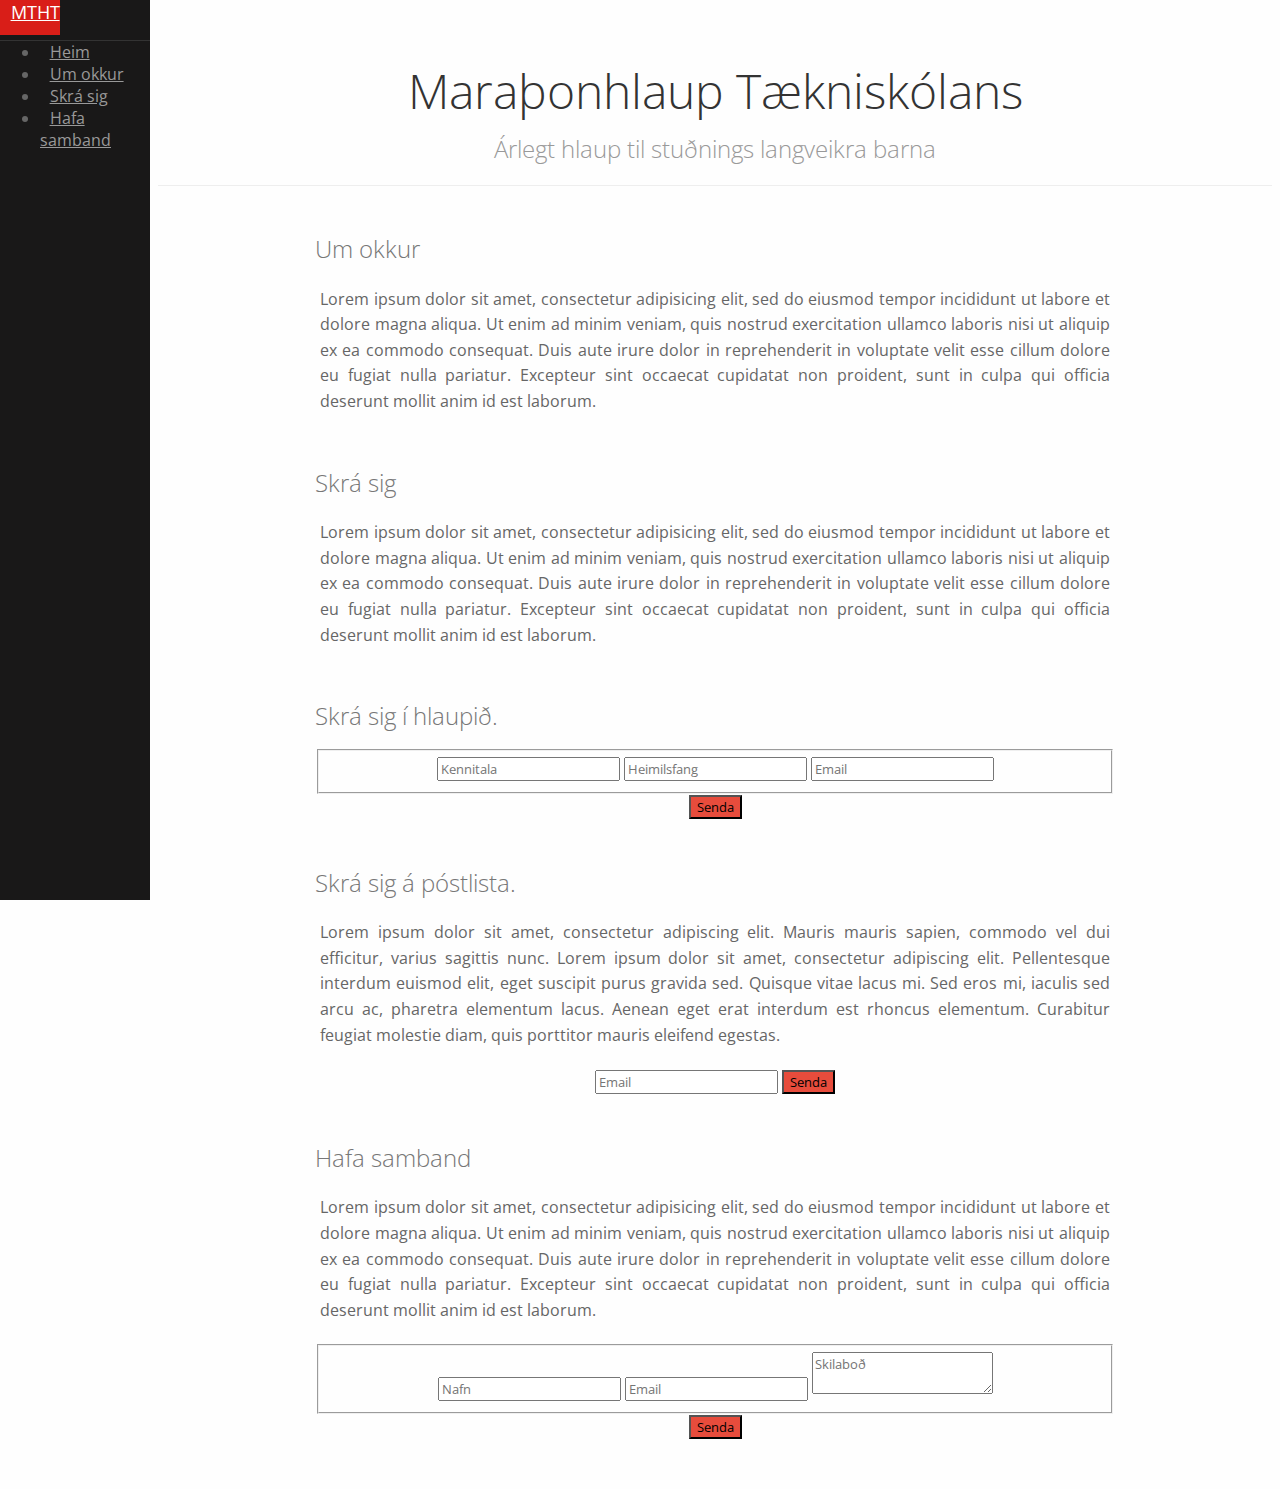
==== index.html @ b406cafc "Forms" ====
<!DOCTYPE html>
<html>
    <head>
        <meta charset="utf-8">
        <title>VSH</title>
        <link rel="stylesheet" href="http://yui.yahooapis.com/pure/0.6.0/pure-min.css">
        <link rel="stylesheet" href="http://yui.yahooapis.com/pure/0.6.0/grids-responsive-min.css">
        <link href='http://fonts.googleapis.com/css?family=Open+Sans:400,300,300italic,700' rel='stylesheet' type='text/css'>
        <link rel="stylesheet" href="css/side-menu.css">
        <script src="//ajax.googleapis.com/ajax/libs/jquery/1.10.2/jquery.min.js"></script>
        <script type="text/javascript" src="script.js"></script>
    </head>
    <body>
    <a name="top"></a>
        <div id="layout">
            <!-- Menu toggle -->
            <a href="#menu" id="menuLink" class="menu-link">
                <!-- Hamburger icon -->
                <span></span>
            </a>
            <div id="menu">
                <div class="pure-menu">
                    <a class="pure-menu-heading" href="#">MTHT</a>
                    <ul class="pure-menu-list">
                        <li class="pure-menu-item"><a href="#top" class="pure-menu-link">Heim</a></li>
                        <li class="pure-menu-item"><a href="#um" class="pure-menu-link">Um okkur</a></li>
                        <li class="pure-menu-item" class="menu-item-divided pure-menu-selected">
                            <a href="#signup" class="pure-menu-link">Skrá sig</a>
                        </li>
                        <li class="pure-menu-item"><a href="#contact" class="pure-menu-link">Hafa samband</a></li>
                    </ul>
                </div>
            </div>
            <div id="main">
                <div class="header">
                    <h1>Maraþonhlaup Tækniskólans</h1>
                    <h2>Árlegt hlaup til stuðnings langveikra barna</h2>
                </div>
                <div class="content">
                    <a name="um"></a>
                    <h2 class="content-subhead">Um okkur</h2>
                    <p>
                        Lorem ipsum dolor sit amet, consectetur adipisicing elit, sed do eiusmod tempor incididunt ut labore et dolore magna aliqua. Ut enim ad minim veniam, quis nostrud exercitation ullamco laboris nisi ut aliquip ex ea commodo consequat. Duis aute irure dolor in reprehenderit in voluptate velit esse cillum dolore eu fugiat nulla pariatur. Excepteur sint occaecat cupidatat non proident, sunt in culpa qui officia deserunt mollit anim id est laborum.
                    </p>
                    <a name="signup"></a>
                    <h2 class="content-subhead">Skrá sig</h2>
                    <p>
                        Lorem ipsum dolor sit amet, consectetur adipisicing elit, sed do eiusmod tempor incididunt ut labore et dolore magna aliqua. Ut enim ad minim veniam, quis nostrud exercitation ullamco laboris nisi ut aliquip ex ea commodo consequat. Duis aute irure dolor in reprehenderit in voluptate velit esse cillum dolore eu fugiat nulla pariatur. Excepteur sint occaecat cupidatat non proident, sunt in culpa qui officia deserunt mollit anim id est laborum.
                    </p>
                    <div class="pure-g">
                        <div class="pure-u-1 pure-u-md-11-24">
                            <h2 class="content-subhead">Skrá sig í hlaupið.</h2>
                            <form class="pure-form pure-form-aligned">
                            <center> <!-- Center a shit, en afaik virkar ekkert annað í PureCSS :( -->
                                <fieldset class="pure-group">
                                        <input id="name" type="text" placeholder="Kennitala" required class="pure-u-1-2 pure-u-md-3-4 pure-u-lg-3-4">
                                        <input id="password" type="password" placeholder="Heimilsfang" required class="pure-u-1-2 pure-u-md-3-4 pure-u-lg-3-4">
                                        <input id="email" type="email" placeholder="Email" required class="pure-u-1-2 pure-u-md-3-4 pure-u-lg-3-4">
                                </fieldset>
                                <button type="submit" class="pure-u-1-2 pure-u-md-3-4 pure-u-lg-3-4 pure-button pure-button-primary">Senda</button>
                            </center>
                            </form>
                        </div>

                        <div class="pure-u-1 pure-u-md-2-24">
                        </div>

                        <div class="pure-u-1 pure-u-md-11-24">
                            <h2 class="content-subhead">Skrá sig á póstlista.</h2>
                            <p>
                                Lorem ipsum dolor sit amet, consectetur adipiscing elit. Mauris mauris sapien, commodo vel dui efficitur, varius sagittis nunc. Lorem ipsum dolor sit amet, consectetur adipiscing elit. Pellentesque interdum euismod elit, eget suscipit purus gravida sed. Quisque vitae lacus mi. Sed eros mi, iaculis sed arcu ac, pharetra elementum lacus. Aenean eget erat interdum est rhoncus elementum. Curabitur feugiat molestie diam, quis porttitor mauris eleifend egestas. 
                            </p>
                            <form class="pure-form">
                                <div class="pure-u-1-1">
                                    <center>
                                    <input type="email" placeholder="Email" required class="pure-u-14-24">
                                    <button type="submit" class="pure-u-6-24 pure-button pure-button-primary">Senda</button>
                                    </center>
                                </div>
                            </form>
                        </div>
                    </div>
                    <h2 class="content-subhead">Hafa samband</h2>
                    <a name="contact"></a>
                    <p>
                        Lorem ipsum dolor sit amet, consectetur adipisicing elit, sed do eiusmod tempor incididunt ut labore et dolore magna aliqua. Ut enim ad minim veniam, quis nostrud exercitation ullamco laboris nisi ut aliquip ex ea commodo consequat. Duis aute irure dolor in reprehenderit in voluptate velit esse cillum dolore eu fugiat nulla pariatur. Excepteur sint occaecat cupidatat non proident, sunt in culpa qui officia deserunt mollit anim id est laborum.
                    </p>
                    <form class="pure-form">
                    <center>
                        <fieldset class="pure-group">
                            <input type="text" class="pure-input-1-2" placeholder="Nafn" required>
                            <input type="text" class="pure-input-1-2" placeholder="Email" required>
                            <textarea class="pure-input-1-2" placeholder="Skilaboð"></textarea>
                        </fieldset>
                    <button type="submit" class="pure-button pure-input-1-2 pure-button-primary">Senda</button>
                    </center>
                    </form>
                </div>
            </div>
        </div>
        <script src="js/ui.js"></script>
    </body>
</html>
---- css/side-menu.css ----
html, button, input, select, textarea,
.pure-g [class *= "pure-u"] {
    font-family:"Open Sans";
}

.pure-button {
    background-color:#E74C3C;
}

body {
    color: #666;
    background-color:#FEFEFE;
}
.pure-img-responsive {
    max-width: 100%;
    height: auto;
}

p {
    padding:5px;
    text-align:justify;
}

/*
Add transition to containers so they can push in and out.
*/
#layout,
#menu,
.menu-link {
    -webkit-transition: all 0.2s ease-out;
    -moz-transition: all 0.2s ease-out;
    -ms-transition: all 0.2s ease-out;
    -o-transition: all 0.2s ease-out;
    transition: all 0.2s ease-out;
}

/*
This is the parent `<div>` that contains the menu and the content area.
*/
#layout {
    position: relative;
    padding-left: 0;
}
    #layout.active #menu {
        left: 150px;
        width: 150px;
    }

    #layout.active .menu-link {
        left: 150px;
    }
/*
The content `<div>` is where all your content goes.
*/
.content {
    margin: 0 auto;
    padding: 0 2em;
    max-width: 800px;
    margin-bottom: 50px;
    line-height: 1.6em;
}

.header {
     margin: 0;
     color: #333;
     text-align: center;
     padding: 2.5em 2em 0;
     border-bottom: 1px solid #eee;

 }
    .header h1 {
        margin: 0.2em 0;
        font-size: 3em;
        font-weight: 300;
    }
     .header h2 {
        font-weight: 300;
        color: #999;
        padding: 0;
        margin-top: 0;    
    }

.content-subhead {
    margin: 50px 0 20px 0;
    font-weight: 300;
    color: #777;
}



/*
The `#menu` `<div>` is the parent `<div>` that contains the `.pure-menu` that
appears on the left side of the page.
*/

#menu {
    margin-left: -150px; /* "#menu" width */
    width: 150px;
    position: fixed;
    top: 0;
    left: 0;
    bottom: 0;
    z-index: 1000; /* so the menu or its navicon stays above all content */
    background: #191818;
    overflow-y: auto;
    -webkit-overflow-scrolling: touch;
}
    /*
    All anchors inside the menu should be styled like this.
    */
    #menu a {
        color: #999;
        border: none;
        padding: 0.6em 0 0.6em 0.6em;
    }

    /*
    Remove all background/borders, since we are applying them to #menu.
    */
     #menu .pure-menu,
     #menu .pure-menu ul {
        border: none;
        background: transparent;
    }

    /*
    Add that light border to separate items into groups.
    */
    #menu .pure-menu ul,
    #menu .pure-menu .menu-item-divided {
        border-top: 1px solid #333;
    }
        /*
        Change color of the anchor links on hover/focus.
        */
        #menu .pure-menu li a:hover,
        #menu .pure-menu li a:focus {
            background: #333;
            color:#D91E18;
            transition:0.4s all;
        }

    /*
    This styles the selected menu item `<li>`.
    */
    #menu .pure-menu-selected,
    #menu .pure-menu-heading {
        background: #D91E18;
    }
        /*
        This styles a link within a selected menu item `<li>`.
        */
        #menu .pure-menu-selected a {
            color: #fff;
        }

    /*
    This styles the menu heading.
    */
    #menu .pure-menu-heading {
        font-size: 110%;
        color: #fff;
        margin: 0;
    }

/* -- Dynamic Button For Responsive Menu -------------------------------------*/

/*
The button to open/close the Menu is custom-made and not part of Pure. Here's
how it works:
*/

/*
`.menu-link` represents the responsive menu toggle that shows/hides on
small screens.
*/
.menu-link {
    position: fixed;
    display: block; /* show this only on small screens */
    top: 0;
    left: 0; /* "#menu width" */
    background: #000;
    background: rgba(0,0,0,0.7);
    font-size: 10px; /* change this value to increase/decrease button size */
    z-index: 10;
    width: 2em;
    height: auto;
    padding: 2.1em 1.6em;
}

    .menu-link:hover,
    .menu-link:focus {
        background: #000;
    }

    .menu-link span {
        position: relative;
        display: block;
    }

    .menu-link span,
    .menu-link span:before,
    .menu-link span:after {
        background-color: #fff;
        width: 100%;
        height: 0.2em;
    }

        .menu-link span:before,
        .menu-link span:after {
            position: absolute;
            margin-top: -0.6em;
            content: " ";
        }

        .menu-link span:after {
            margin-top: 0.6em;
        }


/* -- Responsive Styles (Media Queries) ------------------------------------- */

/*
Hides the menu at `48em`, but modify this based on your app's needs.
*/
@media (min-width: 48em) {

    .header,
    .content {
        padding-left: 2em;
        padding-right: 2em;
    }

    #layout {
        padding-left: 150px; /* left col width "#menu" */
        left: 0;
    }
    #menu {
        left: 150px;
    }

    .menu-link {
        position: fixed;
        left: 150px;
        display: none;
    }

    #layout.active .menu-link {
        left: 150px;
    }
}

@media (max-width: 48em) {
    /* Only apply this when the window is small. Otherwise, the following
    case results in extra padding on the left:
        * Make the window small.
        * Tap the menu to trigger the active state.
        * Make the window large again.
    */
    #layout.active {
        position: relative;
        left: 150px;
    }
}
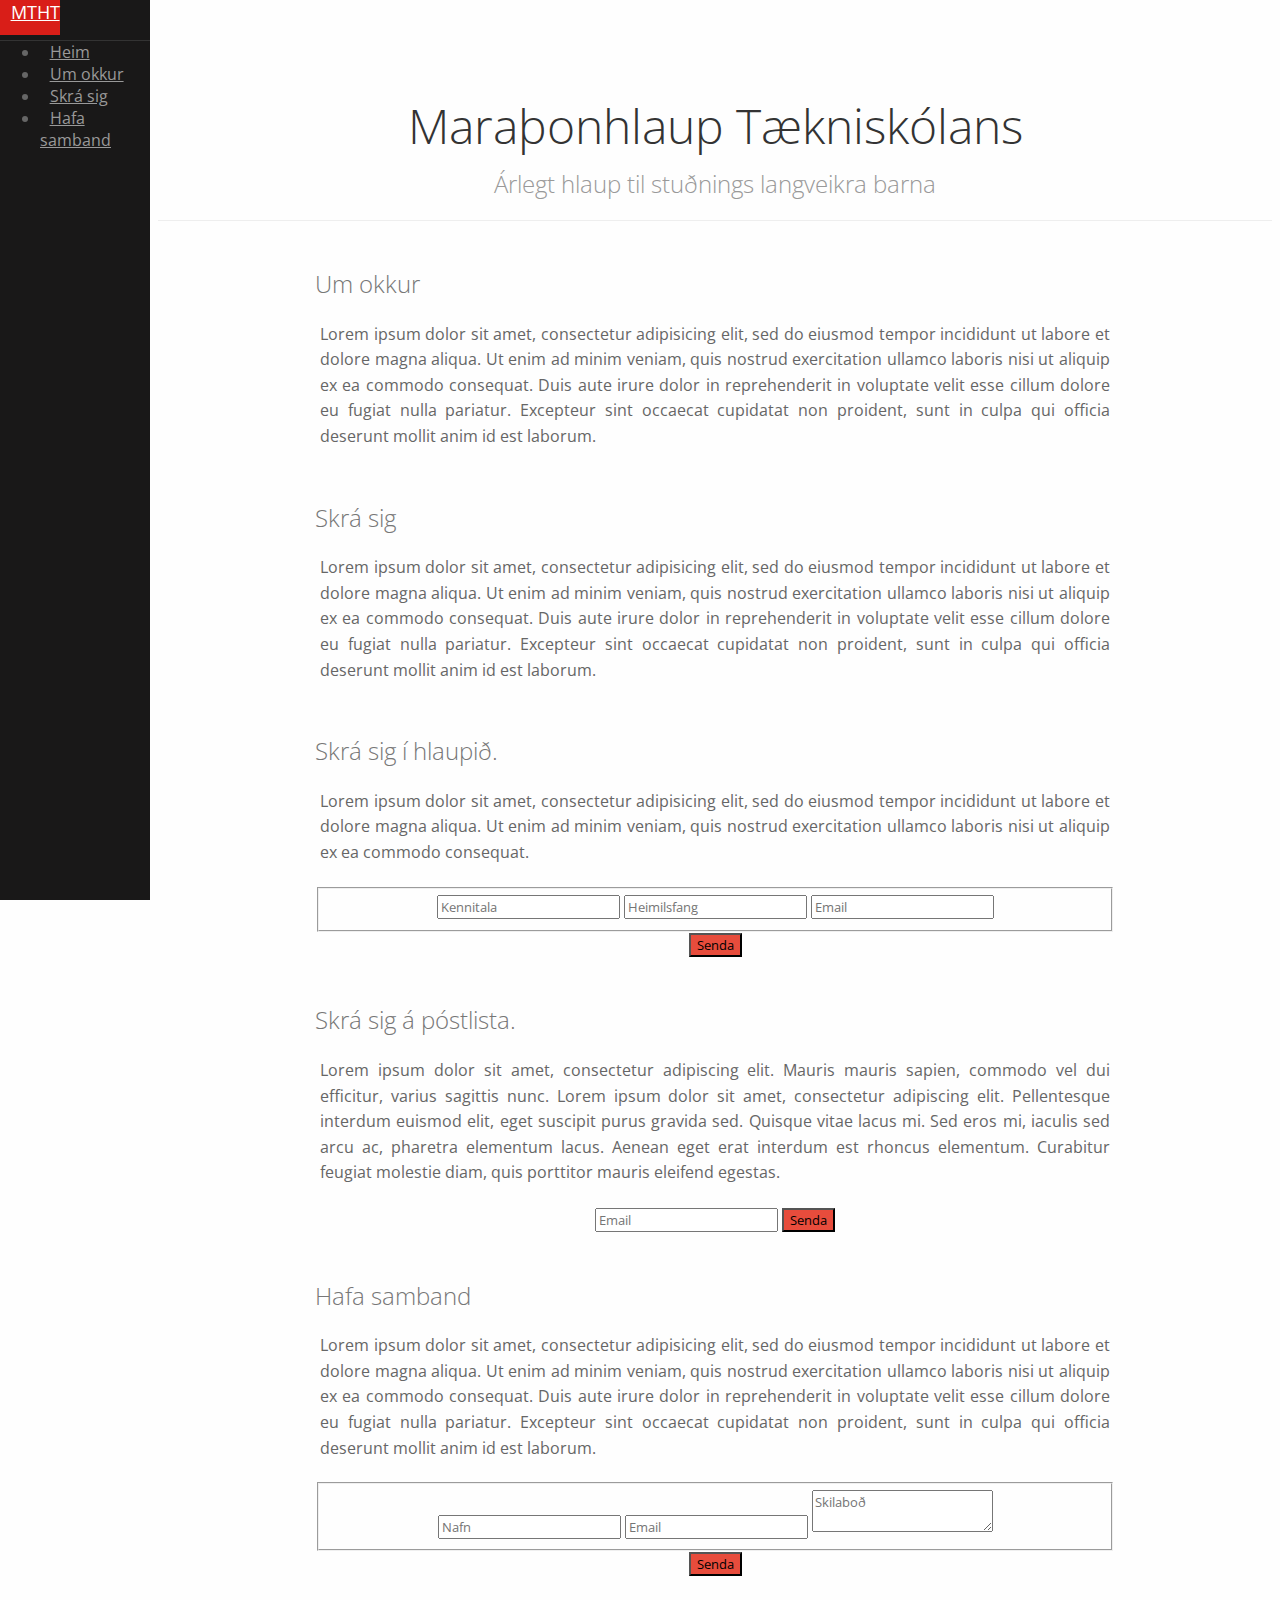
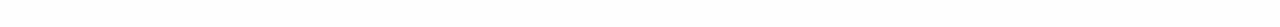
==== commit 7ac6a8fe: "Logo, transitions" ====
--- a/index.html
+++ b/index.html
@@ -7,8 +7,6 @@
         <link rel="stylesheet" href="http://yui.yahooapis.com/pure/0.6.0/grids-responsive-min.css">
         <link href='http://fonts.googleapis.com/css?family=Open+Sans:400,300,300italic,700' rel='stylesheet' type='text/css'>
         <link rel="stylesheet" href="css/side-menu.css">
-        <script src="//ajax.googleapis.com/ajax/libs/jquery/1.10.2/jquery.min.js"></script>
-        <script type="text/javascript" src="script.js"></script>
     </head>
     <body>
     <a name="top"></a>
@@ -33,6 +31,7 @@
             </div>
             <div id="main">
                 <div class="header">
+                        <img src="assets/run.png" class="runner pure-img"/>
                     <h1>Maraþonhlaup Tækniskólans</h1>
                     <h2>Árlegt hlaup til stuðnings langveikra barna</h2>
                 </div>
@@ -50,6 +49,9 @@
                     <div class="pure-g">
                         <div class="pure-u-1 pure-u-md-11-24">
                             <h2 class="content-subhead">Skrá sig í hlaupið.</h2>
+                            <p>
+                                Lorem ipsum dolor sit amet, consectetur adipisicing elit, sed do eiusmod tempor incididunt ut labore et dolore magna aliqua. Ut enim ad minim veniam, quis nostrud exercitation ullamco laboris nisi ut aliquip ex ea commodo consequat. 
+                            </p>
                             <form class="pure-form pure-form-aligned">
                             <center> <!-- Center a shit, en afaik virkar ekkert annað í PureCSS :( -->
                                 <fieldset class="pure-group">
--- a/css/side-menu.css
+++ b/css/side-menu.css
@@ -3,28 +3,32 @@
     font-family:"Open Sans";
 }
 
-.pure-button {
-    background-color:#E74C3C;
-}
-
 body {
     color: #666;
     background-color:#FEFEFE;
 }
-.pure-img-responsive {
-    max-width: 100%;
-    height: auto;
-}
 
 p {
     padding:5px;
     text-align:justify;
 }
 
+.pure-button {
+    background-color:#E74C3C;
+}
+
+img {
+    position:relative;
+    z-index: 5;
+    margin-top:-70px;
+    margin-bottom:-250px;
+    tramsition: 2s all;
+}
+
 /*
 Add transition to containers so they can push in and out.
 */
-#layout,
+#layout
 #menu,
 .menu-link {
     -webkit-transition: all 0.2s ease-out;
@@ -261,5 +265,19 @@
         position: relative;
         left: 150px;
     }
-}
-
+    .runner {
+        display:none;
+    }
+}
+@media (max-width: 1450px) {
+    .runner {
+        left:-80%;
+        transition:2s all;
+    }
+}
+@media (min-width: 1450px) {
+    .runner {
+        left:-4%;
+        transition:2s all;
+    }
+}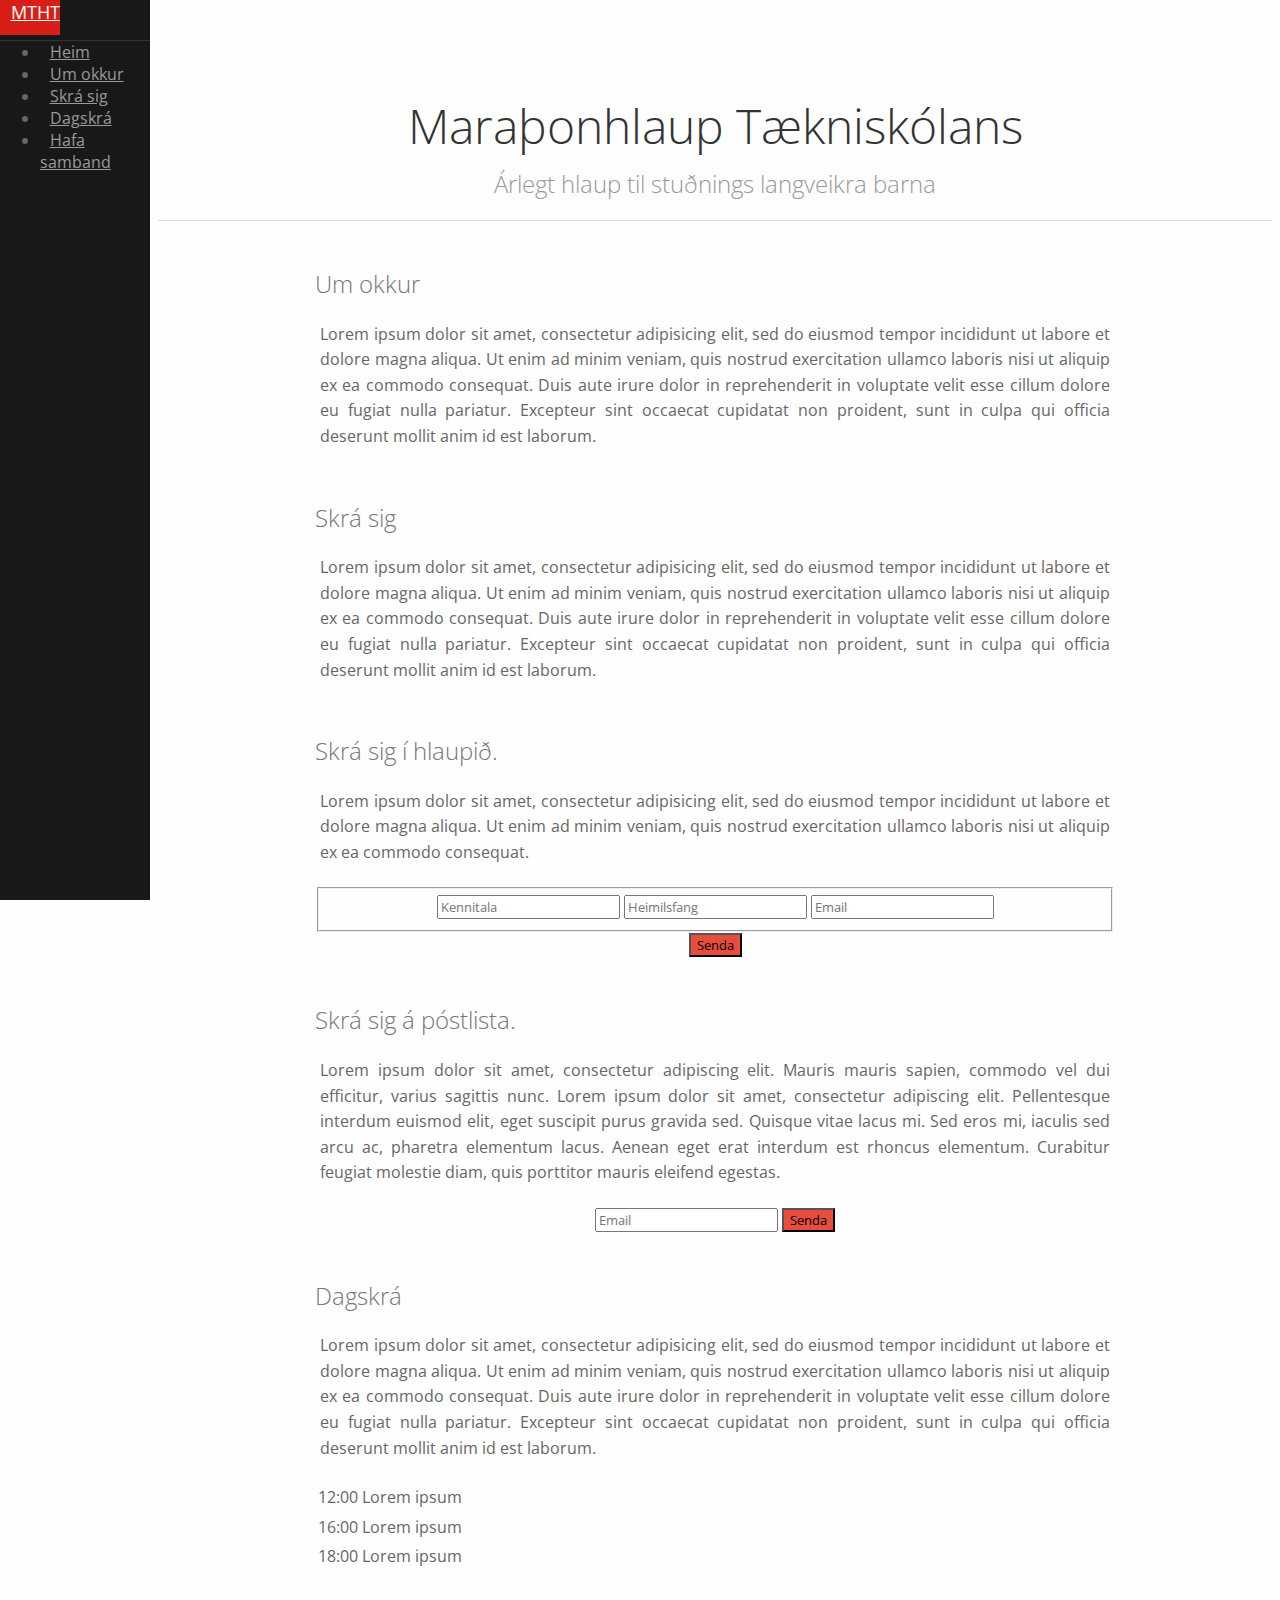
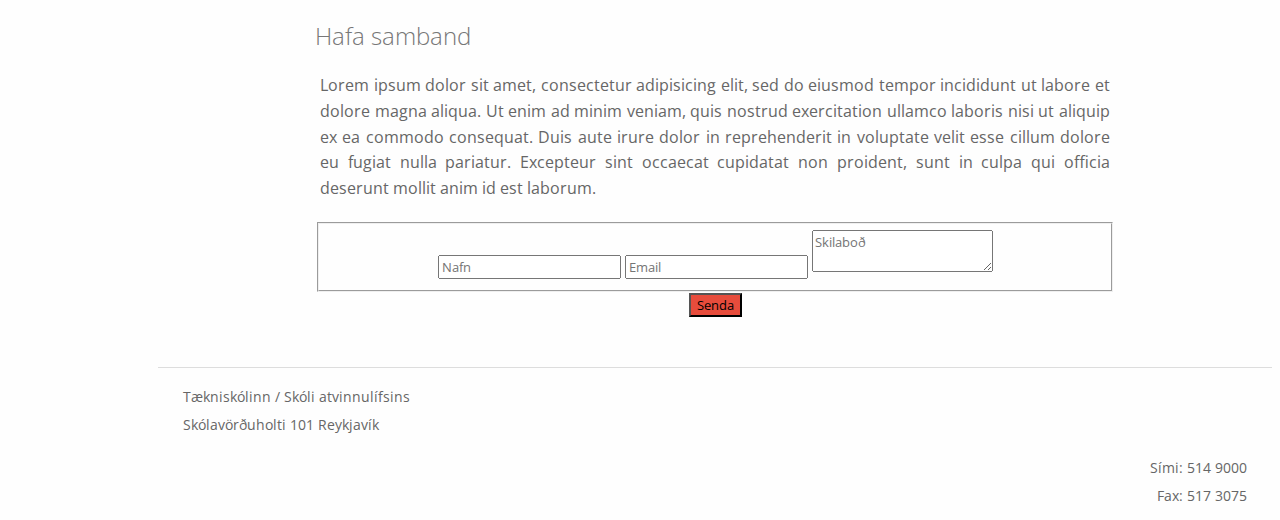
==== commit d5c12131: "Footer and table" ====
--- a/index.html
+++ b/index.html
@@ -22,9 +22,10 @@
                     <ul class="pure-menu-list">
                         <li class="pure-menu-item"><a href="#top" class="pure-menu-link">Heim</a></li>
                         <li class="pure-menu-item"><a href="#um" class="pure-menu-link">Um okkur</a></li>
-                        <li class="pure-menu-item" class="menu-item-divided pure-menu-selected">
+                        <li class="pure-menu-item" class="menu-item-divided">
                             <a href="#signup" class="pure-menu-link">Skrá sig</a>
                         </li>
+                        <li class="pure-menu-item"><a href="#" class="pure-menu-link">Dagskrá</a></li>
                         <li class="pure-menu-item"><a href="#contact" class="pure-menu-link">Hafa samband</a></li>
                     </ul>
                 </div>
@@ -82,6 +83,28 @@
                             </form>
                         </div>
                     </div>
+                    <h2 class="content-subhead">Dagskrá</h2>
+                    <p>
+                        Lorem ipsum dolor sit amet, consectetur adipisicing elit, sed do eiusmod tempor incididunt ut labore et dolore magna aliqua. Ut enim ad minim veniam, quis nostrud exercitation ullamco laboris nisi ut aliquip ex ea commodo consequat. Duis aute irure dolor in reprehenderit in voluptate velit esse cillum dolore eu fugiat nulla pariatur. Excepteur sint occaecat cupidatat non proident, sunt in culpa qui officia deserunt mollit anim id est laborum.
+                    </p>
+                    <table class="pure-table pure-table-horizontal">
+                        <tbody>
+                            <tr>
+                                <td>12:00</td>
+                                <td>Lorem ipsum</td>
+                            </tr>
+
+                            <tr>
+                                <td>16:00</td>
+                                <td>Lorem ipsum</td>
+                            </tr>
+
+                            <tr>
+                                <td>18:00</td>
+                                <td>Lorem ipsum</td>
+                            </tr>
+                        </tbody>
+                    </table>
                     <h2 class="content-subhead">Hafa samband</h2>
                     <a name="contact"></a>
                     <p>
@@ -98,6 +121,16 @@
                     </center>
                     </form>
                 </div>
+                <div class="pure-g footer">
+                    <div class="pure-u-1 pure-u-md-1-2">
+                        <p class="left">Tækniskólinn / Skóli atvinnulífsins</p>
+                        <p class="left bot">Skólavörðuholti 101 Reykjavík</p>
+                    </div>
+                    <div class="pure-u-1 pure-u-md-1-2">
+                        <p class="right">Sími: 514 9000</p>
+                        <p class="right bot">Fax: 517 3075</p>
+                    </div>
+                </div>
             </div>
         </div>
         <script src="js/ui.js"></script>
--- a/css/side-menu.css
+++ b/css/side-menu.css
@@ -22,7 +22,6 @@
     z-index: 5;
     margin-top:-70px;
     margin-bottom:-250px;
-    tramsition: 2s all;
 }
 
 /*
@@ -65,24 +64,24 @@
 }
 
 .header {
-     margin: 0;
-     color: #333;
-     text-align: center;
-     padding: 2.5em 2em 0;
-     border-bottom: 1px solid #eee;
+    margin: 0;
+    color: #333;
+    text-align: center;
+    padding: 2.5em 2em 0;
+    border-bottom: 1px solid #DDD;
 
  }
-    .header h1 {
-        margin: 0.2em 0;
-        font-size: 3em;
-        font-weight: 300;
-    }
-     .header h2 {
-        font-weight: 300;
-        color: #999;
-        padding: 0;
-        margin-top: 0;    
-    }
+.header h1 {
+    margin: 0.2em 0;
+    font-size: 3em;
+    font-weight: 300;
+}
+.header h2 {
+    font-weight: 300;
+    color: #999;
+    padding: 0;
+    margin-top: 0;    
+}
 
 .content-subhead {
     margin: 50px 0 20px 0;
@@ -90,6 +89,24 @@
     color: #777;
 }
 
+.footer {
+    border-top:1px solid #DDD;
+    background-color:#FEFEFE;
+    font-size:14px;
+    font-family:Calibri;
+}
+.left {
+    margin-bottom:-15px;
+    text-indent:20px;
+}
+.right {
+    text-align:right;
+    margin-bottom:-15px;
+    margin-right:20px;
+}
+.bot {
+    margin-bottom:10px;
+}
 
 
 /*
@@ -109,63 +126,66 @@
     overflow-y: auto;
     -webkit-overflow-scrolling: touch;
 }
-    /*
-    All anchors inside the menu should be styled like this.
-    */
-    #menu a {
-        color: #999;
-        border: none;
-        padding: 0.6em 0 0.6em 0.6em;
-    }
-
-    /*
-    Remove all background/borders, since we are applying them to #menu.
-    */
-     #menu .pure-menu,
-     #menu .pure-menu ul {
-        border: none;
-        background: transparent;
-    }
-
-    /*
-    Add that light border to separate items into groups.
-    */
-    #menu .pure-menu ul,
-    #menu .pure-menu .menu-item-divided {
-        border-top: 1px solid #333;
-    }
-        /*
-        Change color of the anchor links on hover/focus.
-        */
-        #menu .pure-menu li a:hover,
-        #menu .pure-menu li a:focus {
-            background: #333;
-            color:#D91E18;
-            transition:0.4s all;
-        }
-
-    /*
-    This styles the selected menu item `<li>`.
-    */
-    #menu .pure-menu-selected,
-    #menu .pure-menu-heading {
-        background: #D91E18;
-    }
-        /*
-        This styles a link within a selected menu item `<li>`.
-        */
-        #menu .pure-menu-selected a {
-            color: #fff;
-        }
-
-    /*
-    This styles the menu heading.
-    */
-    #menu .pure-menu-heading {
-        font-size: 110%;
-        color: #fff;
-        margin: 0;
-    }
+
+/*
+All anchors inside the menu should be styled like this.
+*/
+
+#menu a {
+    color: #999;
+    border: none;
+    padding: 0.6em 0 0.6em 0.6em;
+}
+
+/*
+Remove all background/borders, since we are applying them to #menu.
+*/
+
+#menu .pure-menu,
+#menu .pure-menu ul {
+    border: none;
+    background: transparent;
+}
+
+/*
+Add that light border to separate items into groups.
+*/
+#menu .pure-menu ul,
+#menu .pure-menu .menu-item-divided {
+    border-top: 1px solid #333;
+}
+/*
+Change color of the anchor links on hover/focus.
+*/
+#menu .pure-menu li a:hover,
+#menu .pure-menu li a:focus {
+    background: #333;
+    color:#D91E18;
+    transition:0.4s all;
+}
+
+/*
+This styles the selected menu item `<li>`.
+*/
+#menu .pure-menu-selected,
+#menu .pure-menu-heading {
+    background: #D91E18;
+}
+/*
+This styles a link within a selected menu item `<li>`.
+*/
+#menu .pure-menu-selected a {
+    color: #fff;
+}
+
+/*
+This styles the menu heading.
+*/
+#menu .pure-menu-heading {
+    font-size: 110%;
+    color: #fff;
+    margin: 0;
+}
 
 /* -- Dynamic Button For Responsive Menu -------------------------------------*/
 
@@ -192,34 +212,34 @@
     padding: 2.1em 1.6em;
 }
 
-    .menu-link:hover,
-    .menu-link:focus {
-        background: #000;
-    }
-
-    .menu-link span {
-        position: relative;
-        display: block;
-    }
-
-    .menu-link span,
-    .menu-link span:before,
-    .menu-link span:after {
-        background-color: #fff;
-        width: 100%;
-        height: 0.2em;
-    }
-
-        .menu-link span:before,
-        .menu-link span:after {
-            position: absolute;
-            margin-top: -0.6em;
-            content: " ";
-        }
-
-        .menu-link span:after {
-            margin-top: 0.6em;
-        }
+.menu-link:hover,
+.menu-link:focus {
+    background: #000;
+}
+
+.menu-link span {
+    position: relative;
+    display: block;
+}
+
+.menu-link span,
+.menu-link span:before,
+.menu-link span:after {
+    background-color: #fff;
+    width: 100%;
+    height: 0.2em;
+}
+
+.menu-link span:before,
+.menu-link span:after {
+    position: absolute;
+    margin-top: -0.6em;
+    content: " ";
+}
+
+.menu-link span:after {
+    margin-top: 0.6em;
+}
 
 
 /* -- Responsive Styles (Media Queries) ------------------------------------- */
@@ -228,7 +248,6 @@
 Hides the menu at `48em`, but modify this based on your app's needs.
 */
 @media (min-width: 48em) {
-
     .header,
     .content {
         padding-left: 2em;
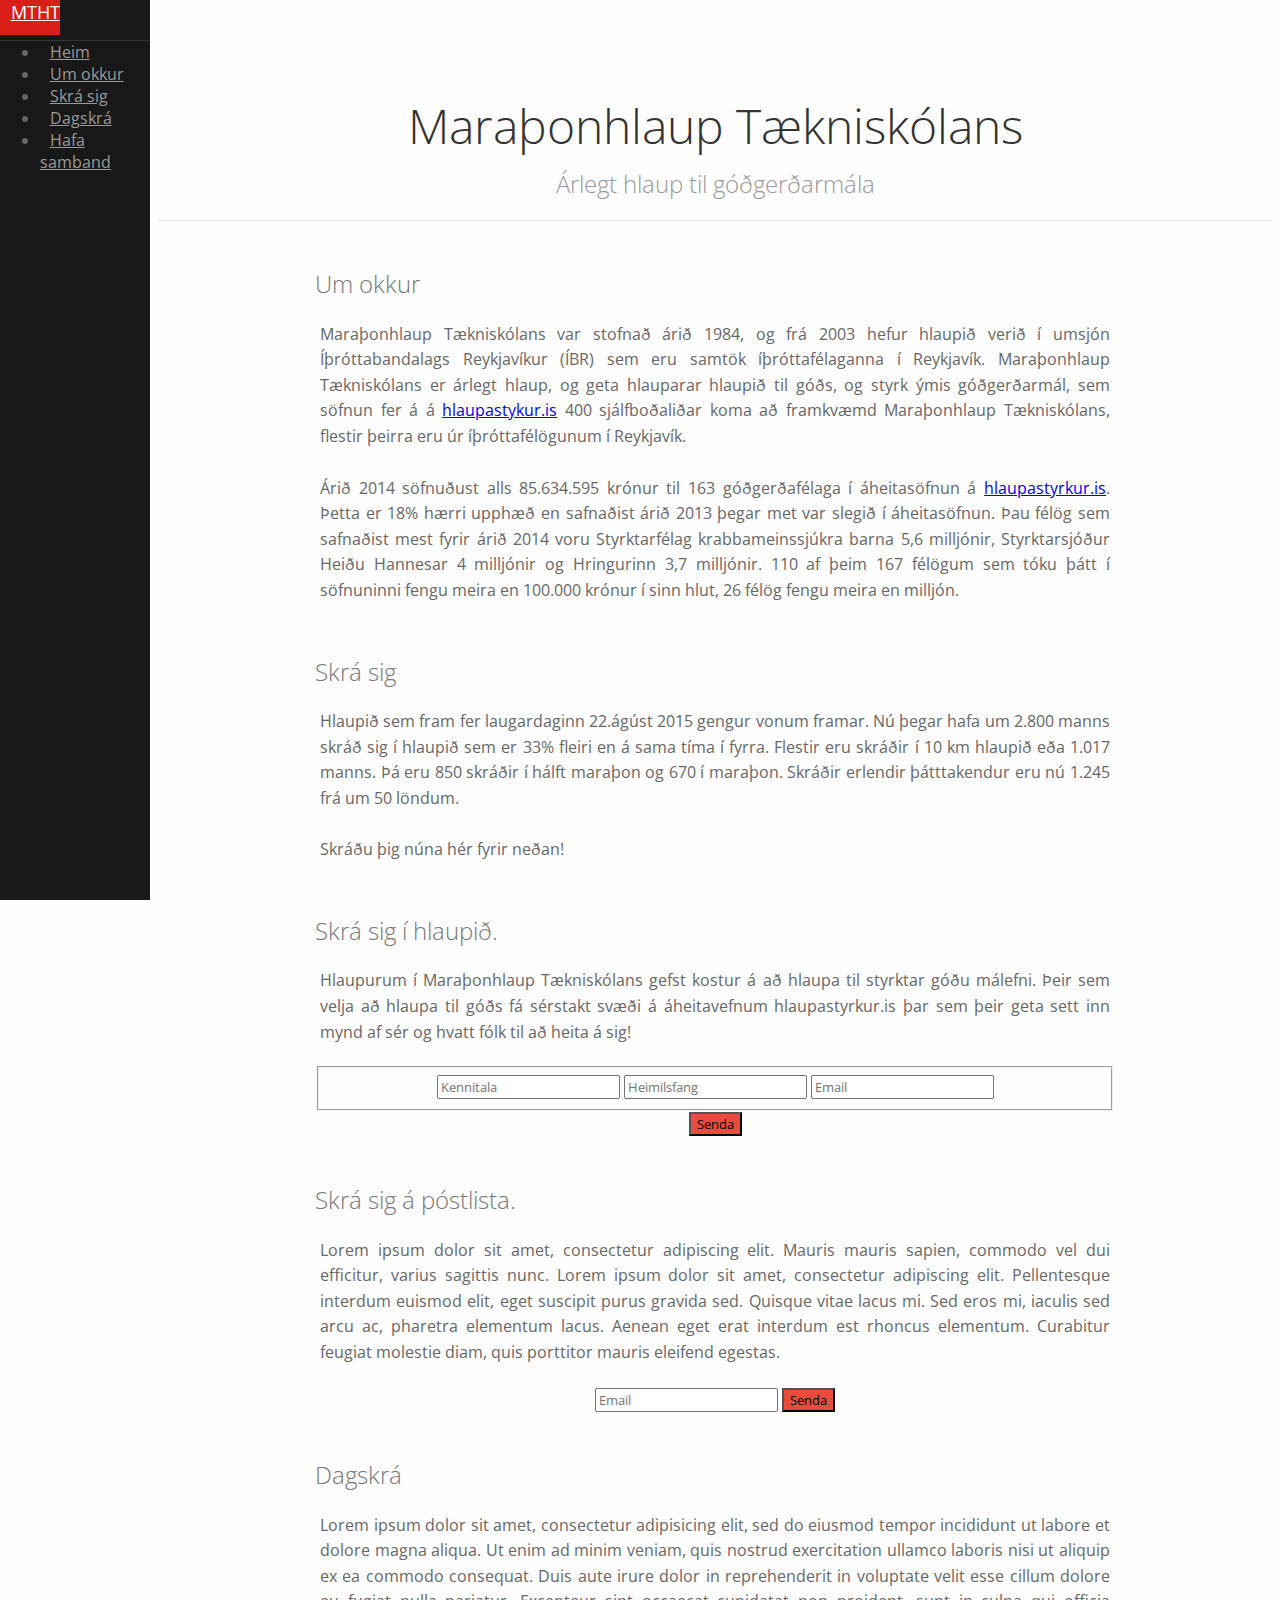
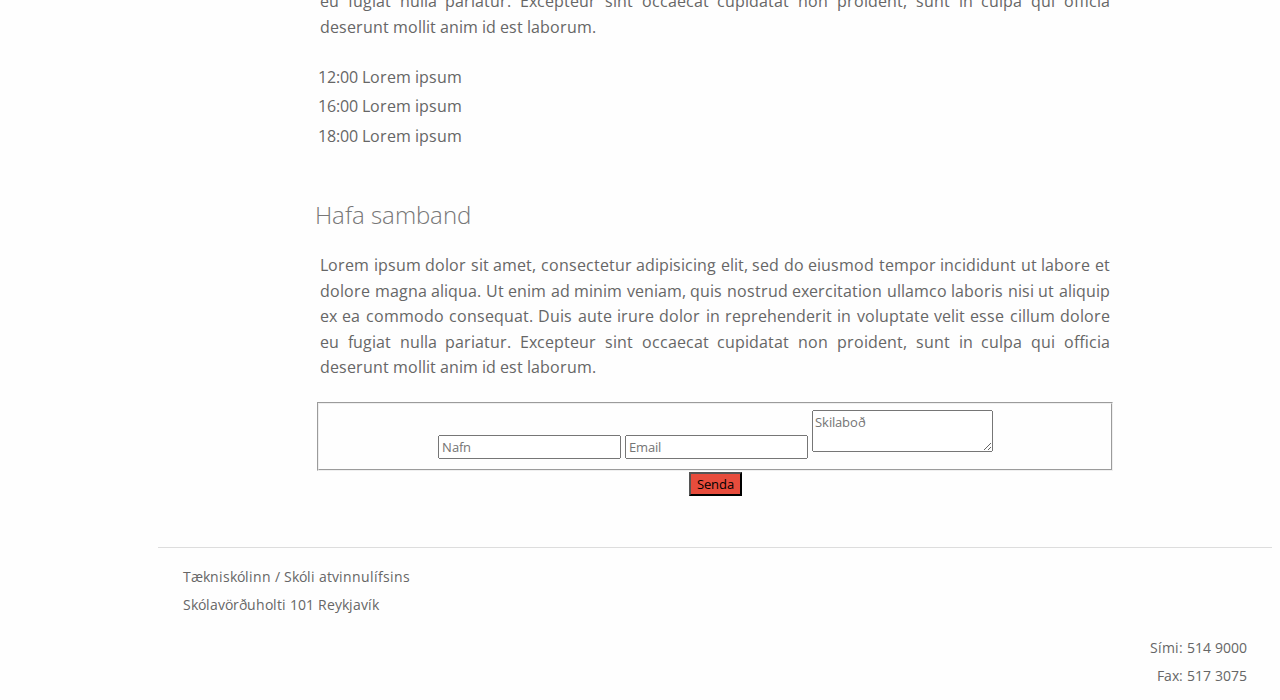
==== commit eb0bd048: "Stuff" ====
--- a/index.html
+++ b/index.html
@@ -25,39 +25,42 @@
                         <li class="pure-menu-item" class="menu-item-divided">
                             <a href="#signup" class="pure-menu-link">Skrá sig</a>
                         </li>
-                        <li class="pure-menu-item"><a href="#" class="pure-menu-link">Dagskrá</a></li>
+                        <li class="pure-menu-item"><a href="#dates" class="pure-menu-link">Dagskrá</a></li>
                         <li class="pure-menu-item"><a href="#contact" class="pure-menu-link">Hafa samband</a></li>
                     </ul>
                 </div>
             </div>
             <div id="main">
                 <div class="header">
-                        <img src="assets/run.png" class="runner pure-img"/>
+                    <img src="assets/run.png" class="runner pure-img"/>
                     <h1>Maraþonhlaup Tækniskólans</h1>
-                    <h2>Árlegt hlaup til stuðnings langveikra barna</h2>
+                    <h2>Árlegt hlaup til góðgerðarmála</h2>
                 </div>
                 <div class="content">
                     <a name="um"></a>
                     <h2 class="content-subhead">Um okkur</h2>
                     <p>
-                        Lorem ipsum dolor sit amet, consectetur adipisicing elit, sed do eiusmod tempor incididunt ut labore et dolore magna aliqua. Ut enim ad minim veniam, quis nostrud exercitation ullamco laboris nisi ut aliquip ex ea commodo consequat. Duis aute irure dolor in reprehenderit in voluptate velit esse cillum dolore eu fugiat nulla pariatur. Excepteur sint occaecat cupidatat non proident, sunt in culpa qui officia deserunt mollit anim id est laborum.
+                        Maraþonhlaup Tækniskólans var stofnað árið 1984, og frá 2003 hefur hlaupið verið í umsjón Íþróttabandalags Reykjavíkur (ÍBR) sem eru samtök íþróttafélaganna í Reykjavík. Maraþonhlaup Tækniskólans er árlegt hlaup, og geta hlauparar hlaupið til góðs, og styrk ýmis góðgerðarmál, sem söfnun fer á á <a href="http://http://www.hlaupastyrkur.is/">hlaupastykur.is</a> 400 sjálfboðaliðar koma að framkvæmd Maraþonhlaup Tækniskólans, flestir þeirra eru úr íþróttafélögunum í Reykjavík.
+                    </p>
+                    <p>
+                        Árið 2014 söfnuðust alls 85.634.595 krónur til 163 góðgerðafélaga í áheitasöfnun á <a href="http://http://www.hlaupastyrkur.is">hlaupastyrkur.is</a>. Þetta er 18% hærri upphæð en safnaðist árið 2013 þegar met var slegið í áheitasöfnun. Þau félög sem safnaðist mest fyrir árið 2014 voru Styrktarfélag krabbameinssjúkra barna 5,6 milljónir, Styrktarsjóður Heiðu Hannesar 4 milljónir og Hringurinn 3,7 milljónir. 110 af þeim 167 félögum sem tóku þátt í söfnuninni fengu meira en 100.000 krónur í sinn hlut, 26 félög fengu meira en milljón.
                     </p>
                     <a name="signup"></a>
                     <h2 class="content-subhead">Skrá sig</h2>
                     <p>
-                        Lorem ipsum dolor sit amet, consectetur adipisicing elit, sed do eiusmod tempor incididunt ut labore et dolore magna aliqua. Ut enim ad minim veniam, quis nostrud exercitation ullamco laboris nisi ut aliquip ex ea commodo consequat. Duis aute irure dolor in reprehenderit in voluptate velit esse cillum dolore eu fugiat nulla pariatur. Excepteur sint occaecat cupidatat non proident, sunt in culpa qui officia deserunt mollit anim id est laborum.
+                        Hlaupið sem fram fer laugardaginn 22.ágúst 2015 gengur vonum framar. Nú þegar hafa um 2.800 manns skráð sig í hlaupið sem er 33% fleiri en á sama tíma í fyrra. Flestir eru skráðir í 10 km hlaupið eða 1.017 manns. Þá eru 850 skráðir í hálft maraþon og 670 í maraþon. Skráðir erlendir þátttakendur eru nú 1.245 frá um 50 löndum.<br /><br />Skráðu þig núna hér fyrir neðan!
                     </p>
                     <div class="pure-g">
                         <div class="pure-u-1 pure-u-md-11-24">
                             <h2 class="content-subhead">Skrá sig í hlaupið.</h2>
                             <p>
-                                Lorem ipsum dolor sit amet, consectetur adipisicing elit, sed do eiusmod tempor incididunt ut labore et dolore magna aliqua. Ut enim ad minim veniam, quis nostrud exercitation ullamco laboris nisi ut aliquip ex ea commodo consequat. 
+                                Hlaupurum í Maraþonhlaup Tækniskólans gefst kostur á að hlaupa til styrktar góðu málefni. Þeir sem velja að hlaupa til góðs fá sérstakt svæði á áheitavefnum hlaupastyrkur.is þar sem þeir geta sett inn mynd af sér og hvatt fólk til að heita á sig!
                             </p>
                             <form class="pure-form pure-form-aligned">
                             <center> <!-- Center a shit, en afaik virkar ekkert annað í PureCSS :( -->
                                 <fieldset class="pure-group">
                                         <input id="name" type="text" placeholder="Kennitala" required class="pure-u-1-2 pure-u-md-3-4 pure-u-lg-3-4">
-                                        <input id="password" type="password" placeholder="Heimilsfang" required class="pure-u-1-2 pure-u-md-3-4 pure-u-lg-3-4">
+                                        <input id="address" type="text" placeholder="Heimilsfang" required class="pure-u-1-2 pure-u-md-3-4 pure-u-lg-3-4">
                                         <input id="email" type="email" placeholder="Email" required class="pure-u-1-2 pure-u-md-3-4 pure-u-lg-3-4">
                                 </fieldset>
                                 <button type="submit" class="pure-u-1-2 pure-u-md-3-4 pure-u-lg-3-4 pure-button pure-button-primary">Senda</button>
@@ -83,6 +86,7 @@
                             </form>
                         </div>
                     </div>
+                    <a name="dates"></a>
                     <h2 class="content-subhead">Dagskrá</h2>
                     <p>
                         Lorem ipsum dolor sit amet, consectetur adipisicing elit, sed do eiusmod tempor incididunt ut labore et dolore magna aliqua. Ut enim ad minim veniam, quis nostrud exercitation ullamco laboris nisi ut aliquip ex ea commodo consequat. Duis aute irure dolor in reprehenderit in voluptate velit esse cillum dolore eu fugiat nulla pariatur. Excepteur sint occaecat cupidatat non proident, sunt in culpa qui officia deserunt mollit anim id est laborum.
@@ -114,7 +118,7 @@
                     <center>
                         <fieldset class="pure-group">
                             <input type="text" class="pure-input-1-2" placeholder="Nafn" required>
-                            <input type="text" class="pure-input-1-2" placeholder="Email" required>
+                            <input type="email" class="pure-input-1-2" placeholder="Email" required>
                             <textarea class="pure-input-1-2" placeholder="Skilaboð"></textarea>
                         </fieldset>
                     <button type="submit" class="pure-button pure-input-1-2 pure-button-primary">Senda</button>
@@ -122,11 +126,11 @@
                     </form>
                 </div>
                 <div class="pure-g footer">
-                    <div class="pure-u-1 pure-u-md-1-2">
+                    <div class="pure-u-1-2 pure-u-md-1-2">
                         <p class="left">Tækniskólinn / Skóli atvinnulífsins</p>
                         <p class="left bot">Skólavörðuholti 101 Reykjavík</p>
                     </div>
-                    <div class="pure-u-1 pure-u-md-1-2">
+                    <div class="pure-u-1-2 pure-u-md-1-2">
                         <p class="right">Sími: 514 9000</p>
                         <p class="right bot">Fax: 517 3075</p>
                     </div>
--- a/css/side-menu.css
+++ b/css/side-menu.css
@@ -298,5 +298,11 @@
     .runner {
         left:-4%;
         transition:2s all;
-    }
+        animation:runnerEnter 2s ease;
+    }
+}
+
+@keyframes runnerEnter {
+    from { left:-80%; }
+    to { left:-4%; }
 }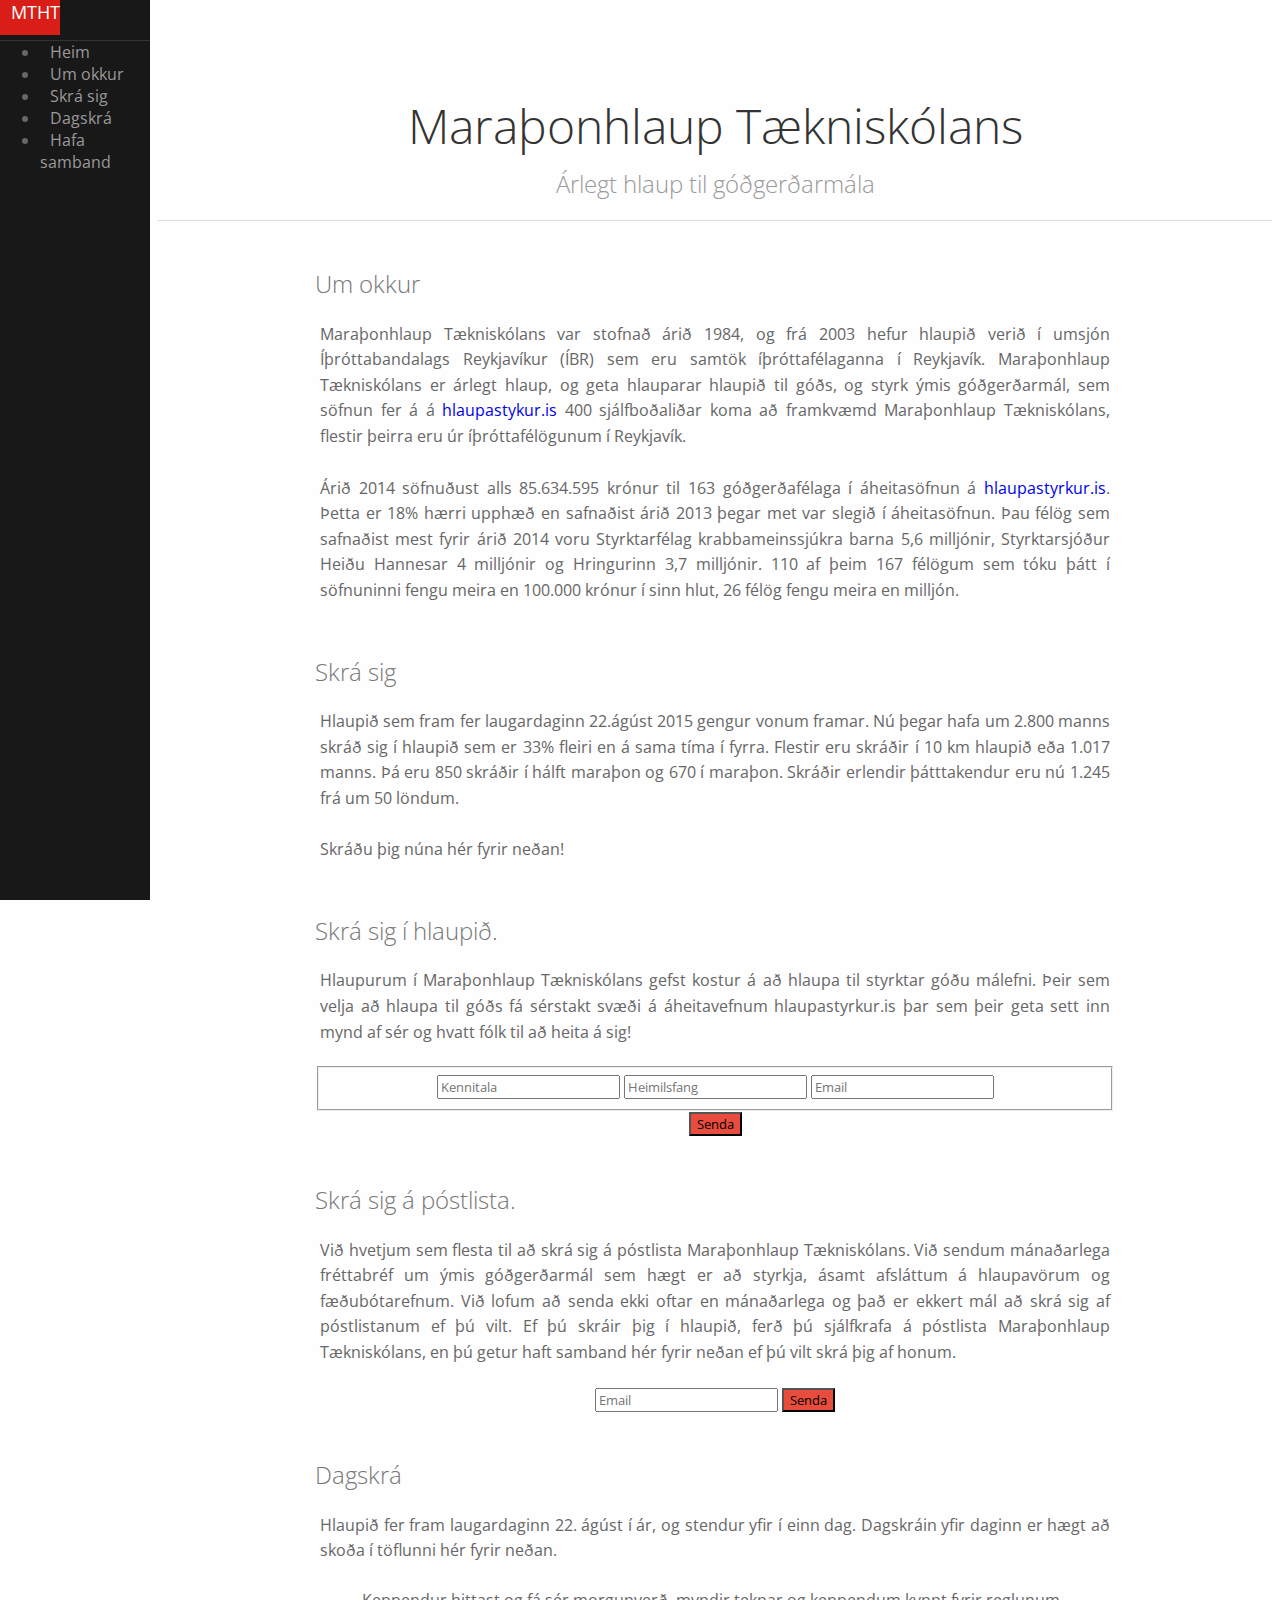
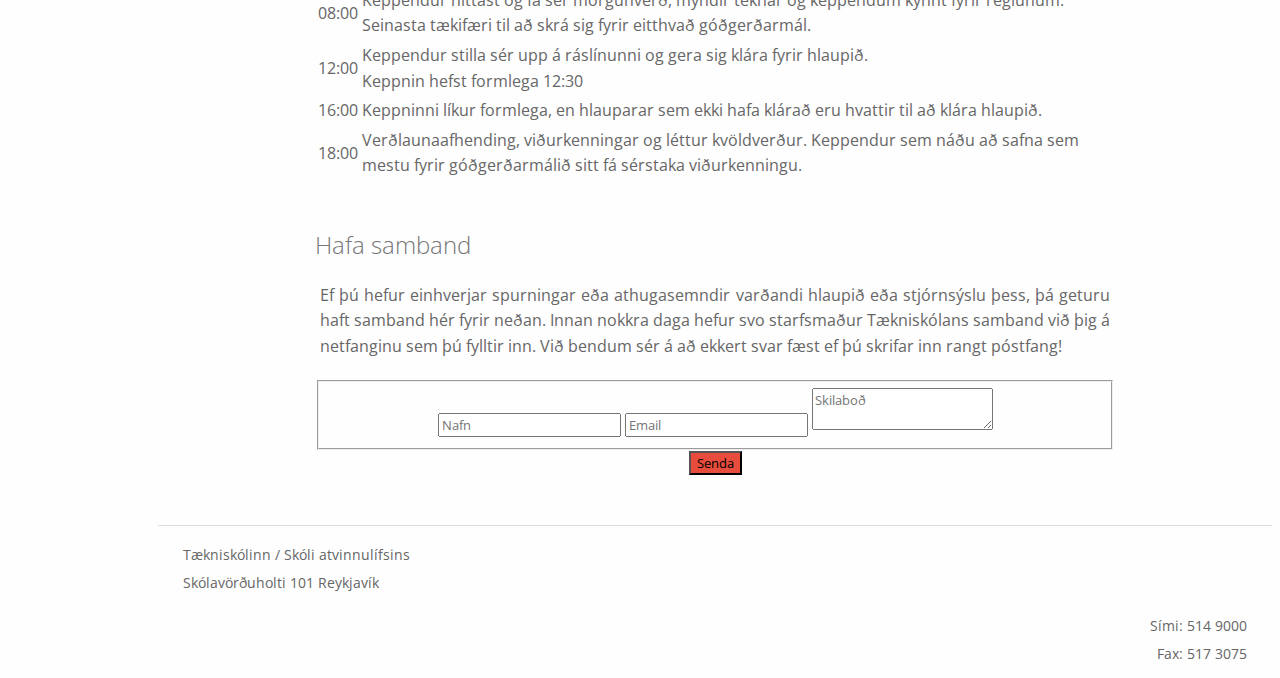
==== commit a894435e: "Content" ====
--- a/index.html
+++ b/index.html
@@ -74,7 +74,7 @@
                         <div class="pure-u-1 pure-u-md-11-24">
                             <h2 class="content-subhead">Skrá sig á póstlista.</h2>
                             <p>
-                                Lorem ipsum dolor sit amet, consectetur adipiscing elit. Mauris mauris sapien, commodo vel dui efficitur, varius sagittis nunc. Lorem ipsum dolor sit amet, consectetur adipiscing elit. Pellentesque interdum euismod elit, eget suscipit purus gravida sed. Quisque vitae lacus mi. Sed eros mi, iaculis sed arcu ac, pharetra elementum lacus. Aenean eget erat interdum est rhoncus elementum. Curabitur feugiat molestie diam, quis porttitor mauris eleifend egestas. 
+                                Við hvetjum sem flesta til að skrá sig á póstlista Maraþonhlaup Tækniskólans. Við sendum mánaðarlega fréttabréf um ýmis góðgerðarmál sem hægt er að styrkja, ásamt afsláttum á hlaupavörum og fæðubótarefnum. Við lofum að senda ekki oftar en mánaðarlega og það er ekkert mál að skrá sig af póstlistanum ef þú vilt. Ef þú skráir þig í hlaupið, ferð þú sjálfkrafa á póstlista Maraþonhlaup Tækniskólans, en þú getur haft samband hér fyrir neðan ef þú vilt skrá þig af honum.
                             </p>
                             <form class="pure-form">
                                 <div class="pure-u-1-1">
@@ -89,30 +89,33 @@
                     <a name="dates"></a>
                     <h2 class="content-subhead">Dagskrá</h2>
                     <p>
-                        Lorem ipsum dolor sit amet, consectetur adipisicing elit, sed do eiusmod tempor incididunt ut labore et dolore magna aliqua. Ut enim ad minim veniam, quis nostrud exercitation ullamco laboris nisi ut aliquip ex ea commodo consequat. Duis aute irure dolor in reprehenderit in voluptate velit esse cillum dolore eu fugiat nulla pariatur. Excepteur sint occaecat cupidatat non proident, sunt in culpa qui officia deserunt mollit anim id est laborum.
+                        Hlaupið fer fram laugardaginn 22. ágúst í ár, og stendur yfir í einn dag. Dagskráin yfir daginn er hægt að skoða í töflunni hér fyrir neðan.
                     </p>
                     <table class="pure-table pure-table-horizontal">
                         <tbody>
                             <tr>
+                                <td>08:00</td>
+                                <td>Keppendur hittast og fá sér morgunverð, myndir teknar og keppendum kynnt fyrir reglunum. Seinasta tækifæri til að skrá sig fyrir eitthvað góðgerðarmál.</td>
+                            <tr>
                                 <td>12:00</td>
-                                <td>Lorem ipsum</td>
+                                <td>Keppendur stilla sér upp á ráslínunni og gera sig klára fyrir hlaupið.<br />Keppnin hefst formlega 12:30</td>
                             </tr>
 
                             <tr>
                                 <td>16:00</td>
-                                <td>Lorem ipsum</td>
+                                <td>Keppninni líkur formlega, en hlauparar sem ekki hafa klárað eru hvattir til að klára hlaupið.</td>
                             </tr>
 
                             <tr>
                                 <td>18:00</td>
-                                <td>Lorem ipsum</td>
+                                <td>Verðlaunaafhending, viðurkenningar og léttur kvöldverður. Keppendur sem náðu að safna sem mestu fyrir góðgerðarmálið sitt fá sérstaka viðurkenningu.</td>
                             </tr>
                         </tbody>
                     </table>
                     <h2 class="content-subhead">Hafa samband</h2>
                     <a name="contact"></a>
                     <p>
-                        Lorem ipsum dolor sit amet, consectetur adipisicing elit, sed do eiusmod tempor incididunt ut labore et dolore magna aliqua. Ut enim ad minim veniam, quis nostrud exercitation ullamco laboris nisi ut aliquip ex ea commodo consequat. Duis aute irure dolor in reprehenderit in voluptate velit esse cillum dolore eu fugiat nulla pariatur. Excepteur sint occaecat cupidatat non proident, sunt in culpa qui officia deserunt mollit anim id est laborum.
+                        Ef þú hefur einhverjar spurningar eða athugasemndir varðandi hlaupið eða stjórnsýslu þess, þá geturu haft samband hér fyrir neðan. Innan nokkra daga hefur svo starfsmaður Tækniskólans samband við þig á netfanginu sem þú fylltir inn. Við bendum sér á að ekkert svar fæst ef þú skrifar inn rangt póstfang!
                     </p>
                     <form class="pure-form">
                     <center>
--- a/css/side-menu.css
+++ b/css/side-menu.css
@@ -23,7 +23,9 @@
     margin-top:-70px;
     margin-bottom:-250px;
 }
-
+a {
+    text-decoration:none;
+}
 /*
 Add transition to containers so they can push in and out.
 */
@@ -280,6 +282,9 @@
         * Tap the menu to trigger the active state.
         * Make the window large again.
     */
+    body {
+        font-size:16px;
+    }
     #layout.active {
         position: relative;
         left: 150px;
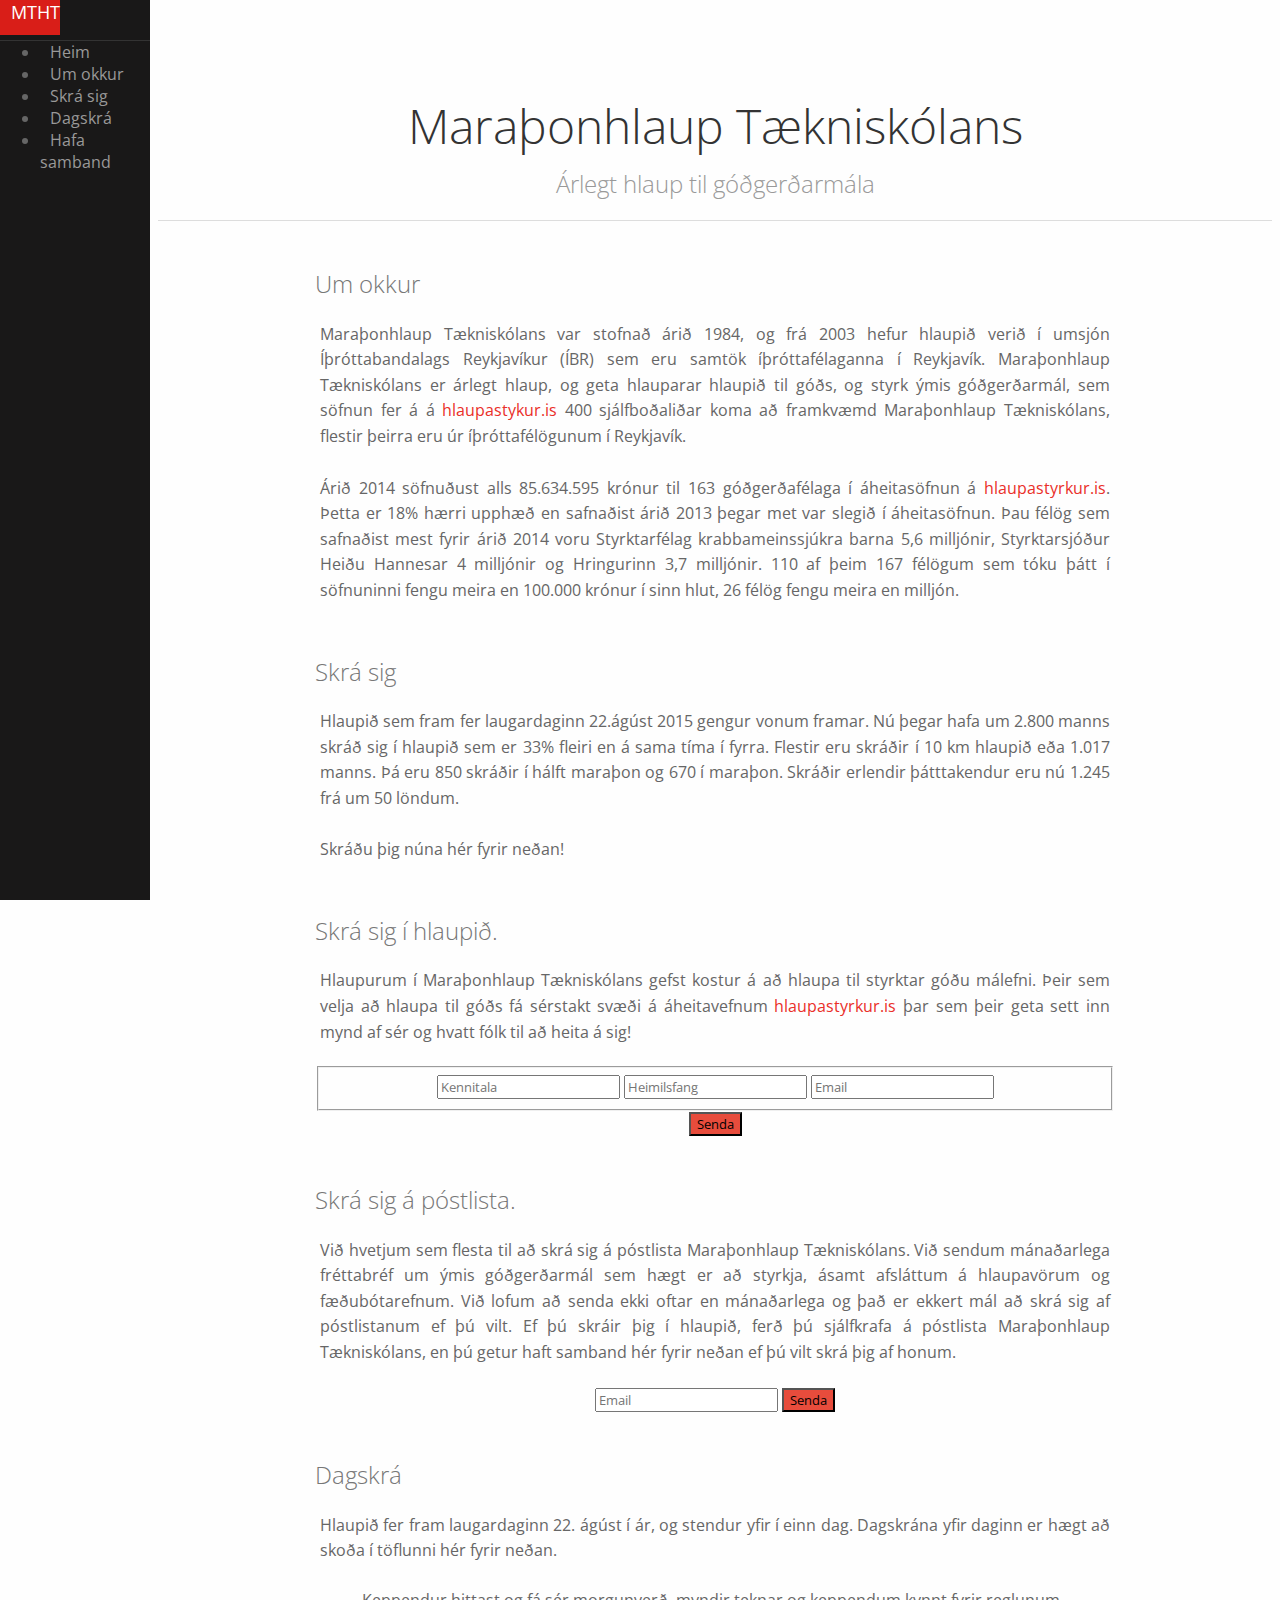
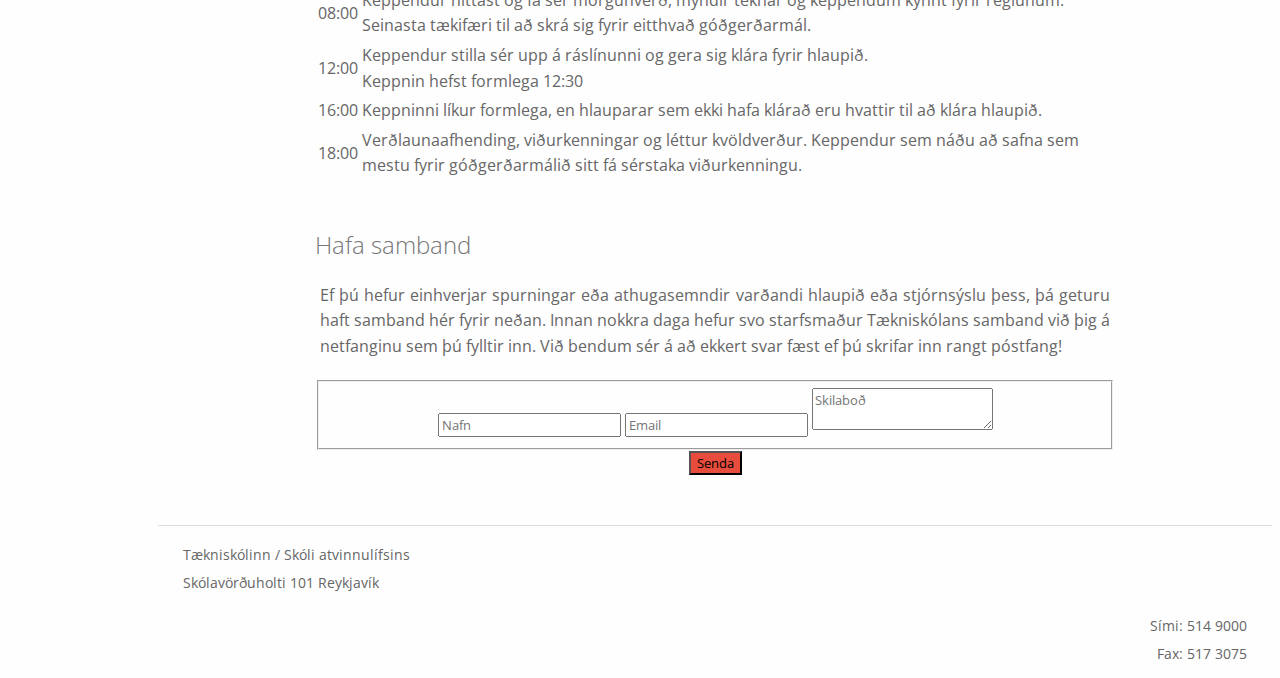
==== commit d71a26f9: "Finishing touches" ====
--- a/index.html
+++ b/index.html
@@ -2,11 +2,11 @@
 <html>
     <head>
         <meta charset="utf-8">
-        <title>VSH</title>
+        <title>Maraþonhlaup Tækniskólans</title>
         <link rel="stylesheet" href="http://yui.yahooapis.com/pure/0.6.0/pure-min.css">
         <link rel="stylesheet" href="http://yui.yahooapis.com/pure/0.6.0/grids-responsive-min.css">
         <link href='http://fonts.googleapis.com/css?family=Open+Sans:400,300,300italic,700' rel='stylesheet' type='text/css'>
-        <link rel="stylesheet" href="css/side-menu.css">
+        <link rel="stylesheet" href="css/style.css">
     </head>
     <body>
     <a name="top"></a>
@@ -40,10 +40,10 @@
                     <a name="um"></a>
                     <h2 class="content-subhead">Um okkur</h2>
                     <p>
-                        Maraþonhlaup Tækniskólans var stofnað árið 1984, og frá 2003 hefur hlaupið verið í umsjón Íþróttabandalags Reykjavíkur (ÍBR) sem eru samtök íþróttafélaganna í Reykjavík. Maraþonhlaup Tækniskólans er árlegt hlaup, og geta hlauparar hlaupið til góðs, og styrk ýmis góðgerðarmál, sem söfnun fer á á <a href="http://http://www.hlaupastyrkur.is/">hlaupastykur.is</a> 400 sjálfboðaliðar koma að framkvæmd Maraþonhlaup Tækniskólans, flestir þeirra eru úr íþróttafélögunum í Reykjavík.
+                        Maraþonhlaup Tækniskólans var stofnað árið 1984, og frá 2003 hefur hlaupið verið í umsjón Íþróttabandalags Reykjavíkur (ÍBR) sem eru samtök íþróttafélaganna í Reykjavík. Maraþonhlaup Tækniskólans er árlegt hlaup, og geta hlauparar hlaupið til góðs, og styrk ýmis góðgerðarmál, sem söfnun fer á á <a href="http://www.hlaupastyrkur.is/" class="textlink">hlaupastykur.is</a> 400 sjálfboðaliðar koma að framkvæmd Maraþonhlaup Tækniskólans, flestir þeirra eru úr íþróttafélögunum í Reykjavík.
                     </p>
                     <p>
-                        Árið 2014 söfnuðust alls 85.634.595 krónur til 163 góðgerðafélaga í áheitasöfnun á <a href="http://http://www.hlaupastyrkur.is">hlaupastyrkur.is</a>. Þetta er 18% hærri upphæð en safnaðist árið 2013 þegar met var slegið í áheitasöfnun. Þau félög sem safnaðist mest fyrir árið 2014 voru Styrktarfélag krabbameinssjúkra barna 5,6 milljónir, Styrktarsjóður Heiðu Hannesar 4 milljónir og Hringurinn 3,7 milljónir. 110 af þeim 167 félögum sem tóku þátt í söfnuninni fengu meira en 100.000 krónur í sinn hlut, 26 félög fengu meira en milljón.
+                        Árið 2014 söfnuðust alls 85.634.595 krónur til 163 góðgerðafélaga í áheitasöfnun á <a href="http://www.hlaupastyrkur.is" class="textlink">hlaupastyrkur.is</a>. Þetta er 18% hærri upphæð en safnaðist árið 2013 þegar met var slegið í áheitasöfnun. Þau félög sem safnaðist mest fyrir árið 2014 voru Styrktarfélag krabbameinssjúkra barna 5,6 milljónir, Styrktarsjóður Heiðu Hannesar 4 milljónir og Hringurinn 3,7 milljónir. 110 af þeim 167 félögum sem tóku þátt í söfnuninni fengu meira en 100.000 krónur í sinn hlut, 26 félög fengu meira en milljón.
                     </p>
                     <a name="signup"></a>
                     <h2 class="content-subhead">Skrá sig</h2>
@@ -54,7 +54,7 @@
                         <div class="pure-u-1 pure-u-md-11-24">
                             <h2 class="content-subhead">Skrá sig í hlaupið.</h2>
                             <p>
-                                Hlaupurum í Maraþonhlaup Tækniskólans gefst kostur á að hlaupa til styrktar góðu málefni. Þeir sem velja að hlaupa til góðs fá sérstakt svæði á áheitavefnum hlaupastyrkur.is þar sem þeir geta sett inn mynd af sér og hvatt fólk til að heita á sig!
+                                Hlaupurum í Maraþonhlaup Tækniskólans gefst kostur á að hlaupa til styrktar góðu málefni. Þeir sem velja að hlaupa til góðs fá sérstakt svæði á áheitavefnum <a href="http://hlaupastykur.is" class="textlink">hlaupastyrkur.is</a> þar sem þeir geta sett inn mynd af sér og hvatt fólk til að heita á sig!
                             </p>
                             <form class="pure-form pure-form-aligned">
                             <center> <!-- Center a shit, en afaik virkar ekkert annað í PureCSS :( -->
@@ -89,7 +89,7 @@
                     <a name="dates"></a>
                     <h2 class="content-subhead">Dagskrá</h2>
                     <p>
-                        Hlaupið fer fram laugardaginn 22. ágúst í ár, og stendur yfir í einn dag. Dagskráin yfir daginn er hægt að skoða í töflunni hér fyrir neðan.
+                        Hlaupið fer fram laugardaginn 22. ágúst í ár, og stendur yfir í einn dag. Dagskrána yfir daginn er hægt að skoða í töflunni hér fyrir neðan.
                     </p>
                     <table class="pure-table pure-table-horizontal">
                         <tbody>
--- a/css/style.css
+++ b/css/style.css
@@ -0,0 +1 @@
+.pure-g [class*=pure-u],button,html,input,select,textarea{font-family:"Open Sans"}body{color:#666;background-color:#FEFEFE}p{padding:5px;text-align:justify}.pure-button{background-color:#E74C3C}img{position:relative;z-index:5;margin-top:-70px;margin-bottom:-250px}a{text-decoration:none}.textlink,.textlink:visited{color:#EA2F29}.textlink:hover{color:#A60B05}#layout #menu,.menu-link{-webkit-transition:all .2s ease-out;-moz-transition:all .2s ease-out;-ms-transition:all .2s ease-out;-o-transition:all .2s ease-out;transition:all .2s ease-out}#layout{position:relative;padding-left:0}#layout.active #menu{left:150px;width:150px}#layout.active .menu-link{left:150px}.content{margin:0 auto 50px;padding:0 2em;max-width:800px;line-height:1.6em}.header{margin:0;color:#333;text-align:center;padding:2.5em 2em 0;border-bottom:1px solid #DDD}.header h1{margin:.2em 0;font-size:3em;font-weight:300}.header h2{font-weight:300;color:#999;padding:0;margin-top:0}.content-subhead{margin:50px 0 20px;font-weight:300;color:#777}.footer{border-top:1px solid #DDD;background-color:#FEFEFE;font-size:14px;font-family:Calibri}.left{margin-bottom:-15px;text-indent:20px}.right{text-align:right;margin-bottom:-15px;margin-right:20px}.bot{margin-bottom:10px}#menu{margin-left:-150px;width:150px;position:fixed;top:0;left:0;bottom:0;z-index:1000;background:#191818;overflow-y:auto;-webkit-overflow-scrolling:touch}#menu a{color:#999;border:none;padding:.6em 0 .6em .6em}#menu .pure-menu,#menu .pure-menu ul{border:none;background:0 0}#menu .pure-menu .menu-item-divided,#menu .pure-menu ul{border-top:1px solid #333}#menu .pure-menu li a:focus,#menu .pure-menu li a:hover{background:#333;color:#D91E18;transition:.4s all}#menu .pure-menu-heading,#menu .pure-menu-selected{background:#D91E18}#menu .pure-menu-selected a{color:#fff}#menu .pure-menu-heading{font-size:110%;color:#fff;margin:0}.menu-link{position:fixed;display:block;top:0;left:0;background:#000;background:rgba(0,0,0,.7);font-size:10px;z-index:10;width:2em;height:auto;padding:2.1em 1.6em}.menu-link:focus,.menu-link:hover{background:#000}.menu-link span{position:relative;display:block}.menu-link span,.menu-link span:after,.menu-link span:before{background-color:#fff;width:100%;height:.2em}.menu-link span:after,.menu-link span:before{position:absolute;margin-top:-.6em;content:" "}.menu-link span:after{margin-top:.6em}@media (min-width:48em){.content,.header{padding-left:2em;padding-right:2em}#layout{padding-left:150px;left:0}#menu{left:150px}.menu-link{position:fixed;left:150px;display:none}#layout.active .menu-link{left:150px}}@media (max-width:48em){body{font-size:16px}#layout.active{position:relative;left:150px}.runner{display:none}}@media (max-width:1450px){.runner{left:-80%;transition:2s all}}@media (min-width:1450px){.runner{left:-4%;transition:2s all;animation:runnerEnter 2s ease}}@keyframes runnerEnter{from{left:-80%}to{left:-4%}}